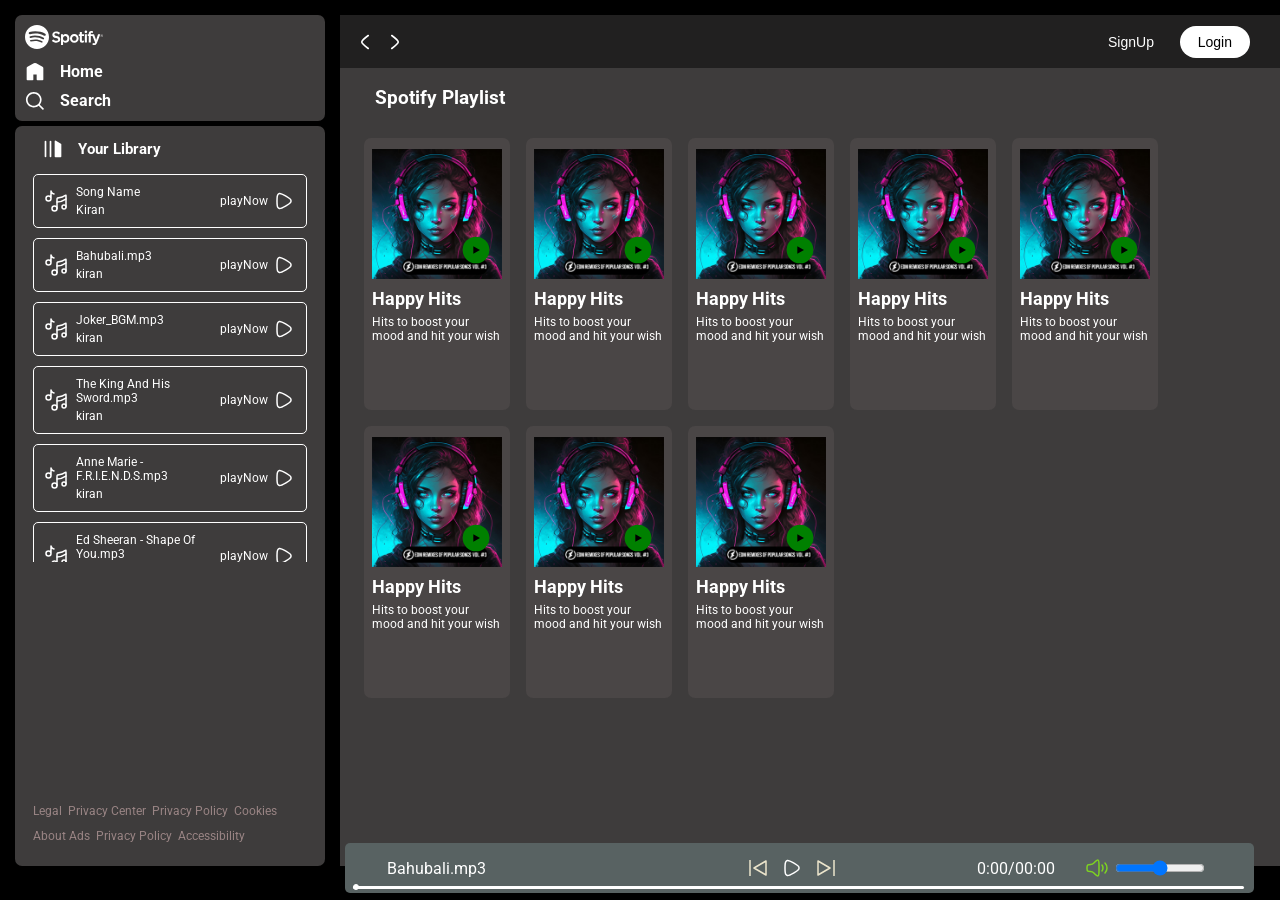
==== index.html @ 48a3ac95 "Spotify Website First Save" ====
<!DOCTYPE html>
<html lang="en">

<head>
    <meta charset="UTF-8">
    <meta name="viewport" content="width=device-width, initial-scale=1.0">
    <title>Spotify</title>
    <link rel="stylesheet" href="style.css">
    <link rel="stylesheet" href="utility.css">
</head>

<body>
    <div class="container flex overflow">
        <div class="left bg-black">
            <div class="closer">
                <img class="filter" src="./Images/close.svg" alt="">
            </div>
            <div class="home bg-gray m-1 p-1 rounded">
                <div class="logo">
                    <img class="filter" src="./Images/logo.svg" alt="logo">
                </div>
                <ul>
                    <li><img class="filter" src="./Images/home.svg" alt="home">Home</li>
                    <li><img class="filter" src="./Images/search.svg" alt="Search">Search</li>
                </ul>
            </div>
            <div class="library bg-gray m-1 p-1 rounded">
                <div class="heading">
                    <img class="filter" src="/Images/playlist.svg" alt="playlist">
                    <h2>Your Library</h2>
                </div>
                <div class="songList">
                    <ul>
                        <li>
                            <img class="filter" src="./Images/music.svg" alt="">
                            <div class="songInfo">
                                <span>Song Name</span>
                                <span>Kiran</span>
                            </div>
                            <div class="playSong">
                                <span>playNow</span>
                                <img class="filter" src="./Images/playButton.svg" alt="">
                            </div>
                        </li>
                    </ul>
                </div>
                <div class="footer">
                    <div><a href=""><span>
                                Legal
                            </span></a></div>
                    <div><a href=""><span>
                                Privacy Center
                            </span></a></div>
                    <div><a href=""><span>
                                Privacy Policy
                            </span></a></div>
                    <div><a href=""><span>
                                Cookies
                            </span></a></div>
                    <div><a href=""><span>
                                About Ads
                            </span></a></div>
                    <div><a href=""><span>
                                Privacy Policy
                            </span></a></div>
                    <div><a href=""><span>
                                Accessibility
                            </span></a></div>
                </div>
            </div>
        </div>
        <div class="right bg-gray ">
            <div class="header">
                <div class="nav">
                    <img class="filter hamberg" src="./Images/hamberg.svg" alt="hamberg">
                    <img class="filter" src="./Images/left.svg" alt="rightarrow">
                    <img class="filter" src="./Images/right.svg" alt="leftarrow">
                </div>
                <div class="btns">
                    <button class="rounded">SignUp</button>
                    <button class="rounded">Login</button>
                </div>
            </div>
            <div class="spotifyPlaylist">
                <h3>Spotify Playlist</h3>
                <div class="cardContainer">
                    <div class="card rounded">
                        <div class="play">
                            <svg xmlns="http://www.w3.org/2000/svg" width="32" height="32" viewBox="0 0 24 24">
                                <circle cx="12" cy="12" r="10" fill="green" />
                                <path d="M10 9.25l5 2.75-5 2.75V9.25Z" fill="black" />
                            </svg>
                        </div>
                        <img src="./Images/cardImage.jpg" alt="cardImage">
                        <h2>Happy Hits</h2>
                        <p>Hits to boost your mood and hit your wish</p>
                    </div>
                    <div class="card rounded">
                        <div class="play">
                            <svg xmlns="http://www.w3.org/2000/svg" width="32" height="32" viewBox="0 0 24 24">
                                <circle cx="12" cy="12" r="10" fill="green" />
                                <path d="M10 9.25l5 2.75-5 2.75V9.25Z" fill="black" />
                            </svg>
                        </div>
                        <img src="./Images/cardImage.jpg" alt="cardImage">
                        <h2>Happy Hits</h2>
                        <p>Hits to boost your mood and hit your wish</p>
                    </div>
                    <div class="card rounded">
                        <div class="play">
                            <svg xmlns="http://www.w3.org/2000/svg" width="32" height="32" viewBox="0 0 24 24">
                                <circle cx="12" cy="12" r="10" fill="green" />
                                <path d="M10 9.25l5 2.75-5 2.75V9.25Z" fill="black" />
                            </svg>
                        </div>
                        <img src="./Images/cardImage.jpg" alt="cardImage">
                        <h2>Happy Hits</h2>
                        <p>Hits to boost your mood and hit your wish</p>
                    </div>
                    <div class="card rounded">
                        <div class="play">
                            <svg xmlns="http://www.w3.org/2000/svg" width="32" height="32" viewBox="0 0 24 24">
                                <circle cx="12" cy="12" r="10" fill="green" />
                                <path d="M10 9.25l5 2.75-5 2.75V9.25Z" fill="black" />
                            </svg>
                        </div>
                        <img src="./Images/cardImage.jpg" alt="cardImage">
                        <h2>Happy Hits</h2>
                        <p>Hits to boost your mood and hit your wish</p>
                    </div>
                    <div class="card rounded">
                        <div class="play">
                            <svg xmlns="http://www.w3.org/2000/svg" width="32" height="32" viewBox="0 0 24 24">
                                <circle cx="12" cy="12" r="10" fill="green" />
                                <path d="M10 9.25l5 2.75-5 2.75V9.25Z" fill="black" />
                            </svg>
                        </div>
                        <img src="./Images/cardImage.jpg" alt="cardImage">
                        <h2>Happy Hits</h2>
                        <p>Hits to boost your mood and hit your wish</p>
                    </div>
                    <div class="card rounded">
                        <div class="play">
                            <svg xmlns="http://www.w3.org/2000/svg" width="32" height="32" viewBox="0 0 24 24">
                                <circle cx="12" cy="12" r="10" fill="green" />
                                <path d="M10 9.25l5 2.75-5 2.75V9.25Z" fill="black" />
                            </svg>
                        </div>
                        <img src="./Images/cardImage.jpg" alt="cardImage">
                        <h2>Happy Hits</h2>
                        <p>Hits to boost your mood and hit your wish</p>
                    </div>
                    <div class="card rounded">
                        <div class="play">
                            <svg xmlns="http://www.w3.org/2000/svg" width="32" height="32" viewBox="0 0 24 24">
                                <circle cx="12" cy="12" r="10" fill="green" />
                                <path d="M10 9.25l5 2.75-5 2.75V9.25Z" fill="black" />
                            </svg>
                        </div>
                        <img src="./Images/cardImage.jpg" alt="cardImage">
                        <h2>Happy Hits</h2>
                        <p>Hits to boost your mood and hit your wish</p>
                    </div>
                    <div class="card rounded">
                        <div class="play">
                            <svg xmlns="http://www.w3.org/2000/svg" width="32" height="32" viewBox="0 0 24 24">
                                <circle cx="12" cy="12" r="10" fill="green" />
                                <path d="M10 9.25l5 2.75-5 2.75V9.25Z" fill="black" />
                            </svg>
                        </div>
                        <img src="./Images/cardImage.jpg" alt="cardImage">
                        <h2>Happy Hits</h2>
                        <p>Hits to boost your mood and hit your wish</p>
                    </div>
                </div>
                <div class="playbar">
                    <div class="playRoll">
                        <div class="circle">
                            
                        </div>
                    </div>
                    <div class="songBar">
                    <div class="songName">SongName</div>
                    <div class="playButton">
                        <img id="previous" class="filter" src="./Images/prevsong.svg" alt="">
                        <img id="play" class="filter" src="./Images/playButton.svg" alt="">
                        <img id="next" class="filter" src="./Images/nextsong.svg" alt="">
                    </div>
                    <div class="songVal">
                    <div class="songTime">00:00/00:00
                    </div>
                    <div class="volume">
                        <img src="./Images/volume.svg" alt="">
                        <input type="range" name="" id="">
                    </div>
                    </div>
                    </div>
                </div>
            </div>
        </div>
    </div>
    <script src="Script.js"></script>
</body>

</html>
---- style.css ----
@import url('https://fonts.googleapis.com/css2?family=Roboto:ital,wght@0,100..900;1,100..900&display=swap');

* {
    margin: 0;
    padding: 0;
}

body {
    background-color: black;
    color: white;
    font-family: "Roboto", sans-serif;
    overflow: hidden;
}

.left {
    width: 25vw;
    padding: 10px;
}

.right {
    width: 75vw;
    /* height: 96vh; */
}


.home ul li {
    width: 20px;
    display: flex;
    gap: 15px;
    padding-top: 9px;
    font-weight: bold;
}

.library {
    min-height: 80vh;
    position: relative;
}

.heading {
    width: 100%;
    display: flex;
    align-items: center;
    gap: 15px;
    padding: 3px 18px;
    font-weight: bold;
    font-size: 10px;
}

.heading img {
    width: 20px;
}

.songList {
    height: 400px;
    overflow-y: scroll;
}

.songList ul {
    padding: 12px 8px;
}

.songList ul li {
    list-style-type: decimal;
    border: 1px solid white;
    display: flex;
    gap: 8px;
    align-items: center;
    border-radius: 5px;
    margin-bottom: 10px;
    padding: 10px 10px
}

.songInfo {
    width: 240px;
    display: flex;
    flex-direction: column;
    gap: 4px;
    font-size: 12px;
}

.playSong {
    display: flex;
    gap: 4px;
    align-items: center;
    font-size: 12px;
}

.footer {
    display: flex;
    flex-wrap: wrap;
    gap: 6px;
    position: absolute;
    bottom: 4px;
    padding: 18px 8px;
}

.footer a {
    text-decoration: none;
    color: rgb(153, 132, 132);
    font-size: 12px;
}


.right {
    margin: 15px 0px;
    position: relative;
}


.spotifyPlaylist {
    min-height: 70vh;
}

.spotifyPlaylist h3 {
    padding: 19px 0px 5px 35px;
}

.header {
    background-color: rgba(0, 0, 0, 0.467);
    display: flex;
    justify-content: space-between;
    align-items: center;
    height: 53px;
}

.header>* {
    padding: 34px 12px;
}

.nav {
    display: flex;
    align-items: center;
    gap: 4px;
}

.closer {
    position: absolute;
    top: 10px;
    left: 240px;
}

.closer {
    display: none;
}

.hamberg {
    display: none;
}

.header img {
    width: 26px;
    cursor: pointer;
}

.btns {
    width: 160px;
    display: flex;
    justify-content: space-between;
    padding: 0px 30px;
}

.btns button {
    border: none;
    outline: none;
    background: none;
    padding: 8px 18px;
    font-size: 14px;
    cursor: pointer;
}

.btns button:first-child {
    /* background-color: rgba(0, 0, 0, 0.467); */
    color: white;
    border-radius: 20px;
}

.btns button:first-child:hover {
    font-size: 15px;
}

.btns button:nth-child(2) {
    background-color: white;
    border-radius: 16px;
}

.btns button:nth-child(2):hover {
    background-color: white;
    border-radius: 15px;
}


.cardContainer {
    display: flex;
    flex-wrap: wrap;
    height: 64vh;
    overflow-y: scroll;
    padding: 16px;
}

.card {
    width: 130px;
    font-size: 12px;
    background-color: rgb(74, 70, 70);
    margin: 8px;
    padding: 8px;
    position: relative;
}

.card>* {
    padding: 3px 0px;
}

.card img {
    width: 100%;
    object-fit: contain;
}

.play {
    position: absolute;
    top: 93px;
    right: 18px;
}

.playbar {
    display: flex;
    justify-content: space-between;
    align-items: center;
    min-height: 50px;
    width: 71%;
    background-color: #586262;
    position: fixed;
    bottom: 1px;
    margin: 6px 5px;
    border-radius: 5px;
}

.songBar {
    display: flex;
    justify-content: space-between;
    width: 100%;
    padding: 0px 42px;
    align-items: center;
}


.songName {
    width: 220px;
}

.playButton {
    width: 220px;
    height: 40px;
    display: flex;
    justify-content: center;
    align-items: center;
    gap: 10px;
    cursor: pointer;
}

/* .songTime {
     width: 220px;
     text-align: end;
} */

.playRoll {
    background-color: white;
    height: 3px;
    width: 98%;
    margin: 2px 8px;
    position: absolute;
    bottom: 2px;
    border-radius: 10px;
    cursor: pointer;
}

.songVal {
    width: 235px;
    display: flex;
    align-items: center;
    gap: 30px;
}

.volume {
    display: flex;
    gap: 6px;
}

.circle {
    border: 1px solid white;
    width: 4px;
    height: 4px;
    border-radius: 50%;
    background-color: white;
    position: relative;
    bottom: 2px;
    left: 0%;
}

.volume input {
    width: 90px;
    height: 30px;
}


@media (max-width: 1100px) {
    .left {
        background-color: black;
        width: 278px;
        position: absolute;
        left: -131%;
        z-index: 1;
        transition: all .3s;
        padding: 0px;
        overflow-x: hidden;
    }

    .hamberg {
        display: block;
    }

    .right {
        width: 100vw;
        margin: 0px;
    }

    .playbar {
        width: 98%;
    }

    .closer {
        display: block;
    }

    .cardContainer {
        display: flex;
        justify-content: center;
    }

    .card {
        width: 225px;
    }

    .play {
        top: 190px;
    }

    .songName {
        width: 160px;
        text-align: center;
    }

    .playButton {
        width: 160px;
    }

    .songTime {
        width: 160px;
        text-align: center;
    }

    .songBar {
        display: flex;
        flex-direction: column;
        justify-content: center;
        align-items: center;
        gap: 4px
    }

    .playbar {
        width: 96%;
        height: 131px;
        margin: 6px 8px;
    }

    .songBar {
        padding: 0px 8px;
        font-size: 18px;
    }

    .playRoll {
        margin: 2px 2px;
    }

    .songVal {
        display: flex;
        flex-direction: column;
        gap: 4px;

    }

}

@media (max-width: 400px) {}
---- utility.css ----
.border{
    border: 2px solid red;
    margin: 3px;
}

.flex{
    display: flex;
}

.justify-center{
    justify-content: center;
}

.align-center{
    align-items: center;
}

.bg-black{
    background-color: black;
    color: white;
}

.filter{
    filter: invert(1);
}

.m-1{
    margin: 5px;
}

.p-1{
    padding: 10px;
}

.rounded{
    border-radius: 7px;
}

.bg-gray{
    background-color: rgb(62, 60, 60);
}

.overflow{
    overflow: hidden;
}

/* Only background color for the scrollbar thumb in Firefox */
* {
  scrollbar-color: black black; /* thumb color, track color */
  scrollbar-width: thin;
}
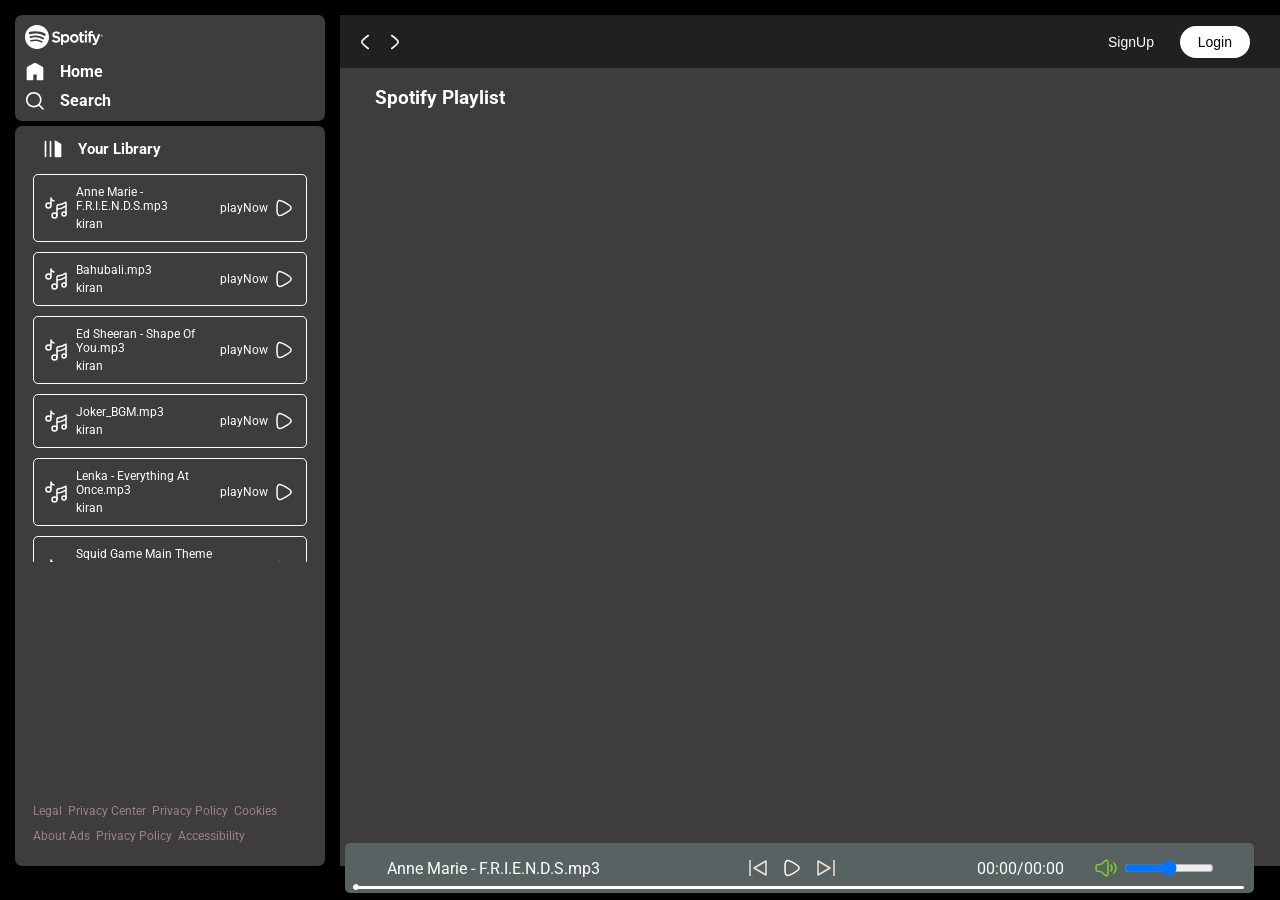
==== commit 39a9257a: "update version" ====
--- a/index.html
+++ b/index.html
@@ -4,7 +4,8 @@
 <head>
     <meta charset="UTF-8">
     <meta name="viewport" content="width=device-width, initial-scale=1.0">
-    <title>Spotify</title>
+    <link rel="icon" href="favicon.ico" type="image/x-icon">
+    <title>Spotify-PlayMusics</title>
     <link rel="stylesheet" href="style.css">
     <link rel="stylesheet" href="utility.css">
 </head>
@@ -31,17 +32,7 @@
                 </div>
                 <div class="songList">
                     <ul>
-                        <li>
-                            <img class="filter" src="./Images/music.svg" alt="">
-                            <div class="songInfo">
-                                <span>Song Name</span>
-                                <span>Kiran</span>
-                            </div>
-                            <div class="playSong">
-                                <span>playNow</span>
-                                <img class="filter" src="./Images/playButton.svg" alt="">
-                            </div>
-                        </li>
+                        
                     </ul>
                 </div>
                 <div class="footer">
@@ -84,94 +75,6 @@
             <div class="spotifyPlaylist">
                 <h3>Spotify Playlist</h3>
                 <div class="cardContainer">
-                    <div class="card rounded">
-                        <div class="play">
-                            <svg xmlns="http://www.w3.org/2000/svg" width="32" height="32" viewBox="0 0 24 24">
-                                <circle cx="12" cy="12" r="10" fill="green" />
-                                <path d="M10 9.25l5 2.75-5 2.75V9.25Z" fill="black" />
-                            </svg>
-                        </div>
-                        <img src="./Images/cardImage.jpg" alt="cardImage">
-                        <h2>Happy Hits</h2>
-                        <p>Hits to boost your mood and hit your wish</p>
-                    </div>
-                    <div class="card rounded">
-                        <div class="play">
-                            <svg xmlns="http://www.w3.org/2000/svg" width="32" height="32" viewBox="0 0 24 24">
-                                <circle cx="12" cy="12" r="10" fill="green" />
-                                <path d="M10 9.25l5 2.75-5 2.75V9.25Z" fill="black" />
-                            </svg>
-                        </div>
-                        <img src="./Images/cardImage.jpg" alt="cardImage">
-                        <h2>Happy Hits</h2>
-                        <p>Hits to boost your mood and hit your wish</p>
-                    </div>
-                    <div class="card rounded">
-                        <div class="play">
-                            <svg xmlns="http://www.w3.org/2000/svg" width="32" height="32" viewBox="0 0 24 24">
-                                <circle cx="12" cy="12" r="10" fill="green" />
-                                <path d="M10 9.25l5 2.75-5 2.75V9.25Z" fill="black" />
-                            </svg>
-                        </div>
-                        <img src="./Images/cardImage.jpg" alt="cardImage">
-                        <h2>Happy Hits</h2>
-                        <p>Hits to boost your mood and hit your wish</p>
-                    </div>
-                    <div class="card rounded">
-                        <div class="play">
-                            <svg xmlns="http://www.w3.org/2000/svg" width="32" height="32" viewBox="0 0 24 24">
-                                <circle cx="12" cy="12" r="10" fill="green" />
-                                <path d="M10 9.25l5 2.75-5 2.75V9.25Z" fill="black" />
-                            </svg>
-                        </div>
-                        <img src="./Images/cardImage.jpg" alt="cardImage">
-                        <h2>Happy Hits</h2>
-                        <p>Hits to boost your mood and hit your wish</p>
-                    </div>
-                    <div class="card rounded">
-                        <div class="play">
-                            <svg xmlns="http://www.w3.org/2000/svg" width="32" height="32" viewBox="0 0 24 24">
-                                <circle cx="12" cy="12" r="10" fill="green" />
-                                <path d="M10 9.25l5 2.75-5 2.75V9.25Z" fill="black" />
-                            </svg>
-                        </div>
-                        <img src="./Images/cardImage.jpg" alt="cardImage">
-                        <h2>Happy Hits</h2>
-                        <p>Hits to boost your mood and hit your wish</p>
-                    </div>
-                    <div class="card rounded">
-                        <div class="play">
-                            <svg xmlns="http://www.w3.org/2000/svg" width="32" height="32" viewBox="0 0 24 24">
-                                <circle cx="12" cy="12" r="10" fill="green" />
-                                <path d="M10 9.25l5 2.75-5 2.75V9.25Z" fill="black" />
-                            </svg>
-                        </div>
-                        <img src="./Images/cardImage.jpg" alt="cardImage">
-                        <h2>Happy Hits</h2>
-                        <p>Hits to boost your mood and hit your wish</p>
-                    </div>
-                    <div class="card rounded">
-                        <div class="play">
-                            <svg xmlns="http://www.w3.org/2000/svg" width="32" height="32" viewBox="0 0 24 24">
-                                <circle cx="12" cy="12" r="10" fill="green" />
-                                <path d="M10 9.25l5 2.75-5 2.75V9.25Z" fill="black" />
-                            </svg>
-                        </div>
-                        <img src="./Images/cardImage.jpg" alt="cardImage">
-                        <h2>Happy Hits</h2>
-                        <p>Hits to boost your mood and hit your wish</p>
-                    </div>
-                    <div class="card rounded">
-                        <div class="play">
-                            <svg xmlns="http://www.w3.org/2000/svg" width="32" height="32" viewBox="0 0 24 24">
-                                <circle cx="12" cy="12" r="10" fill="green" />
-                                <path d="M10 9.25l5 2.75-5 2.75V9.25Z" fill="black" />
-                            </svg>
-                        </div>
-                        <img src="./Images/cardImage.jpg" alt="cardImage">
-                        <h2>Happy Hits</h2>
-                        <p>Hits to boost your mood and hit your wish</p>
-                    </div>
                 </div>
                 <div class="playbar">
                     <div class="playRoll">
@@ -191,7 +94,7 @@
                     </div>
                     <div class="volume">
                         <img src="./Images/volume.svg" alt="">
-                        <input type="range" name="" id="">
+                        <input type="range" min="0" max="100" value="50" name="" id="">
                     </div>
                     </div>
                     </div>
@@ -201,5 +104,4 @@
     </div>
     <script src="Script.js"></script>
 </body>
-
 </html>
--- a/style.css
+++ b/style.css
@@ -137,6 +137,7 @@
     position: absolute;
     top: 10px;
     left: 240px;
+    cursor: pointer;
 }
 
 .closer {
@@ -198,12 +199,18 @@
 }
 
 .card {
+    /* height: 200px; */
     width: 130px;
     font-size: 12px;
     background-color: rgb(74, 70, 70);
     margin: 8px;
     padding: 8px;
     position: relative;
+    cursor: pointer;
+}
+
+.card:hover {
+    background-color: rgba(198, 151, 158, 0.426);
 }
 
 .card>* {
@@ -283,6 +290,7 @@
 .volume {
     display: flex;
     gap: 6px;
+    cursor:pointer;
 }
 
 .circle {
@@ -305,7 +313,7 @@
 @media (max-width: 1100px) {
     .left {
         background-color: black;
-        width: 278px;
+        width: 294px;
         position: absolute;
         left: -131%;
         z-index: 1;
@@ -338,6 +346,7 @@
 
     .card {
         width: 225px;
+        transition:all 0.3s ease;
     }
 
     .play {
@@ -368,7 +377,7 @@
 
     .playbar {
         width: 96%;
-        height: 131px;
+        height: 160px;
         margin: 6px 8px;
     }
 
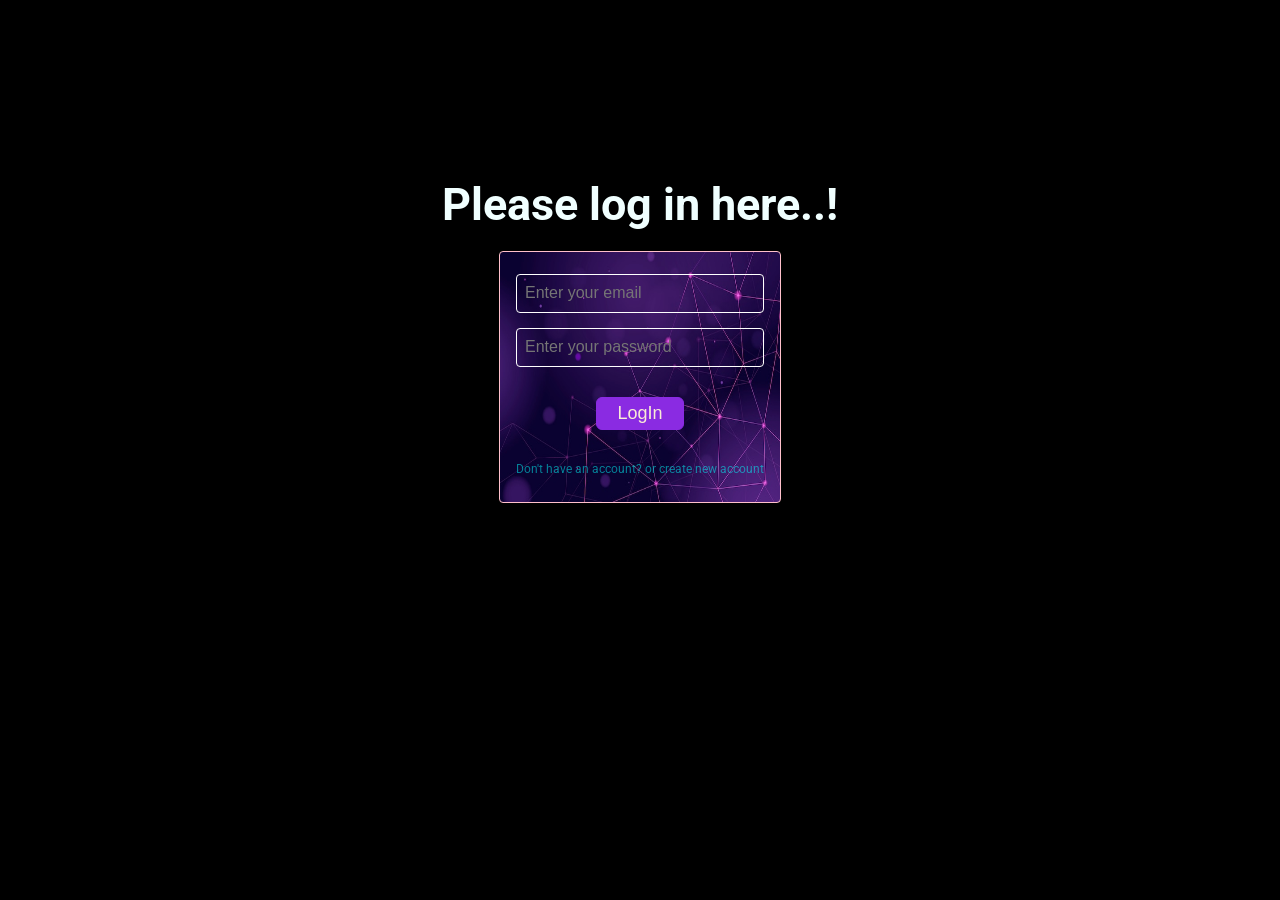
==== commit aa18069f: "added complete fullstack project" ====
--- a/index.html
+++ b/index.html
@@ -32,7 +32,7 @@
                 </div>
                 <div class="songList">
                     <ul>
-                        
+
                     </ul>
                 </div>
                 <div class="footer">
@@ -68,8 +68,8 @@
                     <img class="filter" src="./Images/right.svg" alt="leftarrow">
                 </div>
                 <div class="btns">
-                    <button class="rounded">SignUp</button>
-                    <button class="rounded">Login</button>
+                    <button class="rounded"><a href="/Signup.html">SignUp</a></button>
+                    <button class="rounded"><a href="/login.html">Login</a></button>
                 </div>
             </div>
             <div class="spotifyPlaylist">
@@ -79,24 +79,24 @@
                 <div class="playbar">
                     <div class="playRoll">
                         <div class="circle">
-                            
+
                         </div>
                     </div>
                     <div class="songBar">
-                    <div class="songName">SongName</div>
-                    <div class="playButton">
-                        <img id="previous" class="filter" src="./Images/prevsong.svg" alt="">
-                        <img id="play" class="filter" src="./Images/playButton.svg" alt="">
-                        <img id="next" class="filter" src="./Images/nextsong.svg" alt="">
-                    </div>
-                    <div class="songVal">
-                    <div class="songTime">00:00/00:00
-                    </div>
-                    <div class="volume">
-                        <img src="./Images/volume.svg" alt="">
-                        <input type="range" min="0" max="100" value="50" name="" id="">
-                    </div>
-                    </div>
+                        <div class="songName">SongName</div>
+                        <div class="playButton">
+                            <img id="previous" class="filter" src="./Images/prevsong.svg" alt="">
+                            <img id="play" class="filter" src="./Images/playButton.svg" alt="">
+                            <img id="next" class="filter" src="./Images/nextsong.svg" alt="">
+                        </div>
+                        <div class="songVal">
+                            <div class="songTime">00:00/00:00
+                            </div>
+                            <div class="volume">
+                                <img src="./Images/volume.svg" alt="">
+                                <input type="range" min="0" max="100" value="50" name="" id="">
+                            </div>
+                        </div>
                     </div>
                 </div>
             </div>
@@ -104,4 +104,11 @@
     </div>
     <script src="Script.js"></script>
 </body>
+<script>
+    const loggedIn = localStorage.getItem("loggedIn");
+    if (!loggedIn) {
+        // if no login flag, send user to login page
+        window.location.href = "./login.html";
+    }
+</script>
 </html>
--- a/style.css
+++ b/style.css
@@ -175,6 +175,11 @@
     border-radius: 20px;
 }
 
+.rounded a {
+    text-decoration: none;
+    color: white;
+}
+
 .btns button:first-child:hover {
     font-size: 15px;
 }
@@ -182,6 +187,10 @@
 .btns button:nth-child(2) {
     background-color: white;
     border-radius: 16px;
+}
+
+.btns button:nth-child(2) a {
+    color: black;
 }
 
 .btns button:nth-child(2):hover {
@@ -290,7 +299,7 @@
 .volume {
     display: flex;
     gap: 6px;
-    cursor:pointer;
+    cursor: pointer;
 }
 
 .circle {
@@ -346,7 +355,7 @@
 
     .card {
         width: 225px;
-        transition:all 0.3s ease;
+        transition: all 0.3s ease;
     }
 
     .play {
@@ -399,4 +408,133 @@
 
 }
 
-@media (max-width: 400px) {}+@media (max-width: 400px) {}
+
+
+/* signup page */
+.signup {
+    width: 100%;
+    height: 680px;
+    display: flex;
+    justify-content: center;
+    flex-direction: column;
+    gap: 20px;
+    align-items: center;
+}
+
+.signup {
+    color:azure;
+    font-size: 30px;
+}
+
+.signup form {
+    width: 300px;
+    height: 300px;
+    display: flex;
+    flex-direction: column;
+    align-items: center;
+    justify-content: center;
+    gap: 10px;
+    background-image: url("/Images/bg.jpg");
+    background-repeat: none;
+    background-position: center;
+    background-size: 100% 100%;
+    border-radius: 4px;
+    border: 1px solid pink;
+}
+
+.signup form input {
+    height: 37px;
+    width: 250px;
+    border: none;
+    border-radius: 4px;
+    border: 1px solid white;
+    padding: 0px 8px;
+    font-size: 16px;
+    cursor: pointer;
+    background-color: #f0eded00;
+    color: white;
+}
+
+.signup form button {
+    padding: 5px 20px;
+    border: 1px solid blueviolet;
+    border-radius: 6px;
+    font-size: 18px;
+    background-color: blueviolet;
+    color: antiquewhite;
+    margin-top: 15px;
+    cursor: pointer;
+}
+
+.signup form input:hover {
+    outline: 1px solid white;
+    outline-offset: 2px;
+}
+
+/* login page */
+.login{
+    width: 100%;
+    height: 680px;
+    display: flex;
+    justify-content: center;
+    flex-direction: column;
+    gap: 20px;
+    align-items: center;
+}
+
+.login {
+    color:azure;
+    font-size: 30px;
+}
+
+.login form {
+    width: 280px;
+    height: 250px;
+    display: flex;
+    flex-direction: column;
+    align-items: center;
+    justify-content: center;
+    gap: 15px;
+    background-image: url("/Images/bg.jpg");
+    background-repeat: none;
+    background-position: center;
+    background-size: 100% 100%;
+    border-radius: 4px;
+    border: 1px solid pink;
+}
+
+.login form input {
+    height: 37px;
+    width: 230px;
+    border: none;
+    border-radius: 4px;
+    border: 1px solid white;
+    padding: 0px 8px;
+    font-size: 16px;
+    cursor: pointer;
+    background-color: #f0eded00;
+    color: white;
+}
+
+.login form button {
+    padding: 5px 20px;
+    border: 1px solid blueviolet;
+    border-radius: 6px;
+    font-size: 18px;
+    background-color: blueviolet;
+    color: antiquewhite;
+    margin-top: 15px;
+    cursor: pointer;
+}
+
+.login form input:hover {
+    outline: 1px solid white;
+    outline-offset: 2px;
+}
+
+.login form span a{
+    text-decoration: none;
+    font-size: 12px;
+    color:rgba(0, 255, 255, 0.501)
+}
